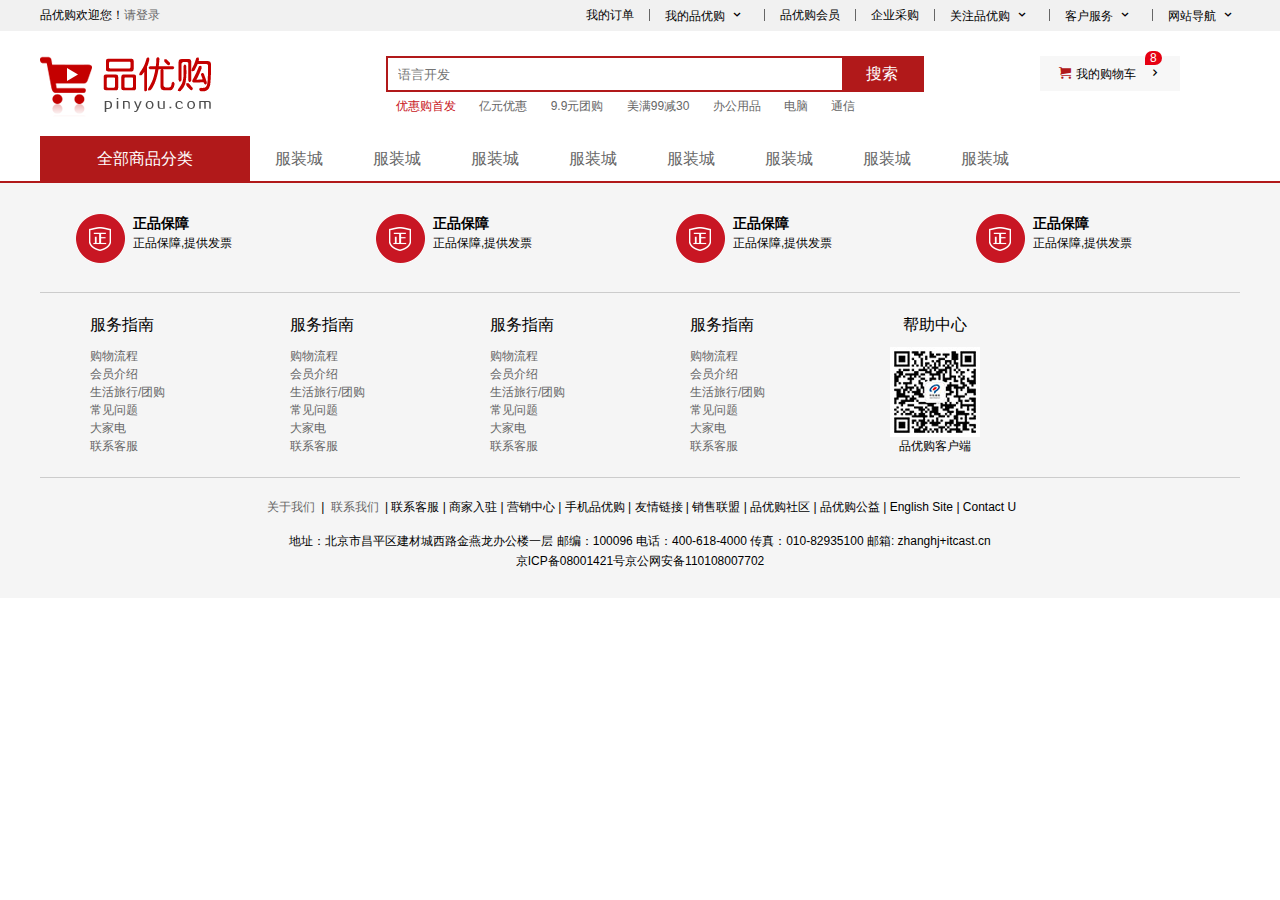
==== shopping/index.html @ 2f172501 "init" ====
<!DOCTYPE html>
<html lang="en">

<head>
    <meta charset="UTF-8">
    <meta http-equiv="X-UA-Compatible" content="IE=edge">
    <meta name="viewport" content="width=device-width, initial-scale=1.0">
    <title>品优购商城-综合网购首选-正品低价、品质保障、配送及时、轻松购物！</title>
    <meta name="description"
        content="品优购商城-专业的综合网上购物商城,销售家电、数码通讯、电脑、家居百货、服装服饰、母婴、图书、食品等数万个品牌优质商品.便捷、诚信的服务，为您提供愉悦的网上购物体验!">
    <meta name="keywords" content="网上购物,网上商城,手机,笔记本,电脑,MP3,CD,VCD,DV,相机,数码,配件,手表,存储卡,京东">
    <link rel="shortcut icon" href="favicon.ico">
    <link rel="stylesheet" href="css/base.css">
    <link rel="stylesheet" href="css/common.css">
</head>

<body>
    <!-- 快捷导航模块 start -->
    <section class="shortcut">
        <div class="w">
            <div class="fl">
                <ul>
                    <li>品优购欢迎您！</li>
                    <li>
                        <a href="#">请登录</a>
                    </li>
                </ul>
            </div>
            <div class="fr">
                <ul>
                    <li>我的订单</li>
                    <li></li>
                    <li class="arrow-icon">我的品优购</li>
                    <li></li>
                    <li>品优购会员</li>
                    <li></li>
                    <li>企业采购</li>
                    <li></li>
                    <li class="arrow-icon">关注品优购</li>
                    <li></li>
                    <li class="arrow-icon">客户服务</li>
                    <li></li>
                    <li class="arrow-icon">网站导航</li>
                </ul>
            </div>
        </div>
    </section>
    <!-- 快捷导航模块 end -->
    <!-- header头部模块制作 start -->
    <header class="header w">
        <!-- logo模块 -->
        <div class="logo">
            <h1>
                <a href="index.html" title="品优购商城"></a>
            </h1>
        </div>
        <div class="search">
            <input type="search" name="" id="" placeholder="语言开发">
            <button>搜索</button>
        </div>
        <div class="hotwords">
            <a href="#" class="style_red">优惠购首发</a>
            <a href="#">亿元优惠</a>
            <a href="#">9.9元团购</a>
            <a href="#">美满99减30</a>
            <a href="#">办公用品</a>
            <a href="#">电脑</a>
            <a href="#">通信</a>
        </div>
        <div class="shopcar">我的购物车
            <i class="count">8</i>
        </div>
    </header>
    <!-- header头部模块制作 end -->
    <!-- nav模块制作 start -->
    <div class="nav">
        <div class="w">
            <div class="dropdown">
                <div class="dt">全部商品分类</div>
                <div class="dd">
                    <ul>
                        <li><a href="#">家用电器</a> </li>
                        <li><a href="#">手机</a>、 <a href="#">数码</a>、<a href="#">通信</a> </li>
                        <li><a href="#">电脑、办公</a> </li>
                        <li><a href="#">家居、家具、家装、厨具</a> </li>
                        <li><a href="#">男装、女装、童装、内衣</a> </li>
                        <li><a href="#">个户化妆、清洁用品、宠物</a> </li>
                        <li><a href="#">鞋靴、箱包、珠宝、奢侈品</a> </li>
                        <li><a href="#">运动户外、钟表</a> </li>
                        <li><a href="#">汽车、汽车用品</a> </li>
                        <li><a href="#">母婴、玩具乐器</a> </li>
                        <li><a href="#">食品、酒类、生鲜、特产</a> </li>
                        <li><a href="#">医药保健</a> </li>
                        <li><a href="#">图书、音像、电子书</a> </li>
                        <li><a href="#">彩票、旅行、充值、票务</a> </li>
                        <li><a href="#">理财、众筹、白条、保险</a> </li>
                    </ul>
                </div>
            </div>
            <div class="navitems">
                <ul>
                    <li><a href="#">服装城</a></li>
                    <li><a href="#">服装城</a></li>
                    <li><a href="#">服装城</a></li>
                    <li><a href="#">服装城</a></li>
                    <li><a href="#">服装城</a></li>
                    <li><a href="#">服装城</a></li>
                    <li><a href="#">服装城</a></li>
                    <li><a href="#">服装城</a></li>
                </ul>
            </div>
        </div>
    </div>
    <!-- nav模块制作 end -->

    <!-- 底部模块的制作 start -->
    <footer class="footer">
        <div class="w">
            <div class="mod_service">
                <ul>
                    <li>
                        <h5></h5>
                        <div class="service_txt">
                            <h4>正品保障</h4>
                            <p>正品保障,提供发票</p>
                        </div>
                    </li>
                    <li>
                        <h5></h5>
                        <div class="service_txt">
                            <h4>正品保障</h4>
                            <p>正品保障,提供发票</p>
                        </div>
                    </li>
                    <li>
                        <h5></h5>
                        <div class="service_txt">
                            <h4>正品保障</h4>
                            <p>正品保障,提供发票</p>
                        </div>
                    </li>
                    <li>
                        <h5></h5>
                        <div class="service_txt">
                            <h4>正品保障</h4>
                            <p>正品保障,提供发票</p>
                        </div>
                    </li>
                </ul>
            </div>
            <div class="mod_help">
                <dl>
                    <dt>服务指南</dt>
                    <dd><a href="#">购物流程</a></dd>
                    <dd><a href="#">会员介绍</a></dd>
                    <dd><a href="#">生活旅行/团购</a></dd>
                    <dd><a href="#">常见问题</a></dd>
                    <dd><a href="#">大家电</a></dd>
                    <dd><a href="#">联系客服</a></dd>
                </dl>
                <dl>
                    <dt>服务指南</dt>
                    <dd><a href="#">购物流程</a></dd>
                    <dd><a href="#">会员介绍</a></dd>
                    <dd><a href="#">生活旅行/团购</a></dd>
                    <dd><a href="#">常见问题</a></dd>
                    <dd><a href="#">大家电</a></dd>
                    <dd><a href="#">联系客服</a></dd>
                </dl>
                <dl>
                    <dt>服务指南</dt>
                    <dd><a href="#">购物流程</a></dd>
                    <dd><a href="#">会员介绍</a></dd>
                    <dd><a href="#">生活旅行/团购</a></dd>
                    <dd><a href="#">常见问题</a></dd>
                    <dd><a href="#">大家电</a></dd>
                    <dd><a href="#">联系客服</a></dd>
                </dl>
                <dl>
                    <dt>服务指南</dt>
                    <dd><a href="#">购物流程</a></dd>
                    <dd><a href="#">会员介绍</a></dd>
                    <dd><a href="#">生活旅行/团购</a></dd>
                    <dd><a href="#">常见问题</a></dd>
                    <dd><a href="#">大家电</a></dd>
                    <dd><a href="#">联系客服</a></dd>
                </dl>
                <dl>
                    <dt>帮助中心</dt>
                    <dd>
                        <img src="images/wx_cz.jpg" alt="">品优购客户端
                    </dd>

                </dl>

            </div>
            <div class="mod_copyright">
                <div class="links">
                    <a href="#">关于我们</a> | <a href="#">联系我们</a> | 联系客服 | 商家入驻 | 营销中心 | 手机品优购 | 友情链接 | 销售联盟 | 品优购社区 |
                    品优购公益 | English Site | Contact U
                </div>
                <div class="copyright">
                    地址：北京市昌平区建材城西路金燕龙办公楼一层 邮编：100096 电话：400-618-4000 传真：010-82935100 邮箱: zhanghj+itcast.cn <br>
                    京ICP备08001421号京公网安备110108007702
                </div>
            </div>
        </div>
    </footer>

    <!-- 底部模块的制作 end -->

</body>

</html>
---- shopping/css/base.css ----
* {
    margin: 0px;
    padding: 0;
    box-sizing: border-box;
}

em,
i {
    font-style: normal;
}

li {
    list-style: none;
}

button {
    cursor: pointer;

}

img {
    border: 0;
    vertical-align: middle;
}

a {
    color: #666;
    text-decoration: none;
}

button,
input {
    font-family: Microsoft YaHei, Heiti SC, tahoma, arial, Hiragino Sans GB, "\5B8B\4F53", sans-serif;
    border: 0;
    outline: none;
}

body {
    -webkit-font-smoothing: antialiased;
    background-color: #fff;
    font: 12px/1.5 Microsoft YaHei, Heiti SC, tahoma, arial, Hiragino Sans GB, "\5B8B\4F53", sans-serif;
    ;
}

.hide,
.node {
    display: none;
}

.clearfix:after {
    visibility: hidden;
    clear: both;
    display: block;
    content: ".";
    height: 0
}

.clearfix {
    *zoom: 1
}
---- shopping/css/common.css ----
/* 声明字体图标 这里一定要注意路径的变化 */
@font-face {
    font-family: 'icomoon';
    src: url('../fonts/icomoon.eot?tomleg');
    src: url('../fonts/icomoon.eot?tomleg#iefix') format('embedded-opentype'),
        url('../fonts/icomoon.ttf?tomleg') format('truetype'),
        url('../fonts/icomoon.woff?tomleg') format('woff'),
        url('../fonts/icomoon.svg?tomleg#icomoon') format('svg');
    font-weight: normal;
    font-style: normal;
    font-display: block;
}

/* 版心 */
.w {
    width: 1200px;
    margin: 0 auto;
}

.fl {
    float: left;
}

.fr {
    float: right;
}

.shortcut {
    height: 31px;
    line-height: 31px;
    background-color: #f1f1f1;
}

.shortcut ul li {
    float: left;
}

.shortcut .fr ul li:nth-child(even) {
    width: 1px;
    height: 12px;
    background-color: #666;
    margin: 9px 15px 0;
}

.arrow-icon::after {
    content: "\e91e";
    font-family: 'icomoon';
    margin: 6px;
}

/* 头部制作 */
.header {
    position: relative;
    height: 105px;

}

.logo {
    position: absolute;
    top: 25px;
    width: 171px;
    height: 61px;


}

.logo a {

    display: block;
    width: 171px;
    height: 61px;
    background: url(../images/logo.png) no-repeat;

}

.search {
    position: absolute;
    left: 346px;
    top: 25px;
    width: 538px;
    height: 36px;
    border: 2px solid #b1191a;
}

.search input {
    float: left;
    width: 454px;
    height: 32px;
    padding-left: 10px;
}

.search button {
    float: left;
    width: 80px;
    height: 32px;
    background-color: #b1191a;
    font-size: 16px;
    color: #fff;
}

.hotwords {
    position: absolute;
    top: 66px;
    left: 346px;

}

.hotwords a {
    margin: 0 10px;

}

.style_red {
    color: #c81623;
}

.shopcar {
    position: absolute;
    top: 25px;
    right: 60px;
    width: 140px;
    height: 35px;
    line-height: 35px;
    text-align: center;
    border: 1 solid #dfdfdf;
    background-color: #f7f7f7;


}

.shopcar::before {
    content: '\e93a';
    font-family: 'icomoon';
    margin-right: 5px;
    color: #b1191a;

}

.shopcar::after {
    font-family: 'icomoon';
    content: '\e920';
    margin-left: 10px;
}

.count {
    position: absolute;
    top: -5px;
    left: 105px;
    height: 14px;
    line-height: 14px;
    color: #fff;
    background-color: #e60012;
    padding: 0 5px;
    border-radius: 7px 7px 7px 0;
}

/* nav模块制作 */
.nav {
    height: 47px;
    border-bottom: 2px solid #b1191a;
    /* background-color: pink; */
}

.nav .dropdown {
    float: left;
    width: 210px;
    height: 45px;
    background-color: #b1191a;
}

.nav .navitems {
    float: left;
}

.dropdown .dt {
    width: 100%;
    height: 100%;
    color: #fff;
    text-align: center;
    line-height: 45px;
    font-size: 16px;
}

.dropdown .dd {
    display: none;
    width: 210px;
    height: 465px;
    background-color: #c81623;
    margin-top: 2px;
}

.dropdown .dd ul li {
    position: relative;
    height: 31px;
    line-height: 31px;
    margin-left: 2px;
    padding-left: 10px;
}

.dropdown .dd ul li:hover {
    background-color: #fff;
}

.dropdown .dd ul li:after {
    position: absolute;
    top: 1px;
    right: 10px;
    color: #fff;
    font-family: 'icomoon';
    content: '\e920';
    font-size: 14px;
}

.dropdown .dd ul li a {
    font-size: 14px;
    color: #fff;
}

.dropdown .dd ul li:hover a {
    color: #c81623;
}

.navitems ul li {
    float: left;
}

.navitems ul li a {
    display: block;
    height: 45px;
    line-height: 45px;
    font-size: 16px;
    padding: 0 25px;
}

.footer {
    height: 415px;
    background-color: #f5f5f5;
    padding: 30px;
}

.mod_service {
    height: 80px;
    border-bottom: 1px solid #ccc;
}

.mod_service ul li {
    float: left;
    width: 300px;
    height: 50px;
    padding-left: 35px;
}

.mod_service ul li h5 {
    float: left;
    width: 50px;
    height: 50px;
    background: url(../images/icons.png) no-repeat -252px -2px;
    margin-right: 8px;
}

.service_txt h4 {
    font-size: 14px;
}

.service_txt p {
    font-size: 12px;
}

.mod_help {
    height: 185px;
    border-bottom: 1px solid #ccc;
    padding-top: 20px;
    padding-left: 50px;

}

.mod_help dl {
    float: left;
    width: 200px;
}

.mod_help dl:last-child {
    width: 90px;
    text-align: center;
}

.mod_help dl dt {
    font-size: 16px;
    margin-bottom: 10px;
}

.mod_copyright {
    text-align: center;
    padding-top: 20px;

}

.links {
    margin-bottom: 15px;
}

.links a {
    margin: 0 3px;
}

.copyright {
    line-height: 20px;
}
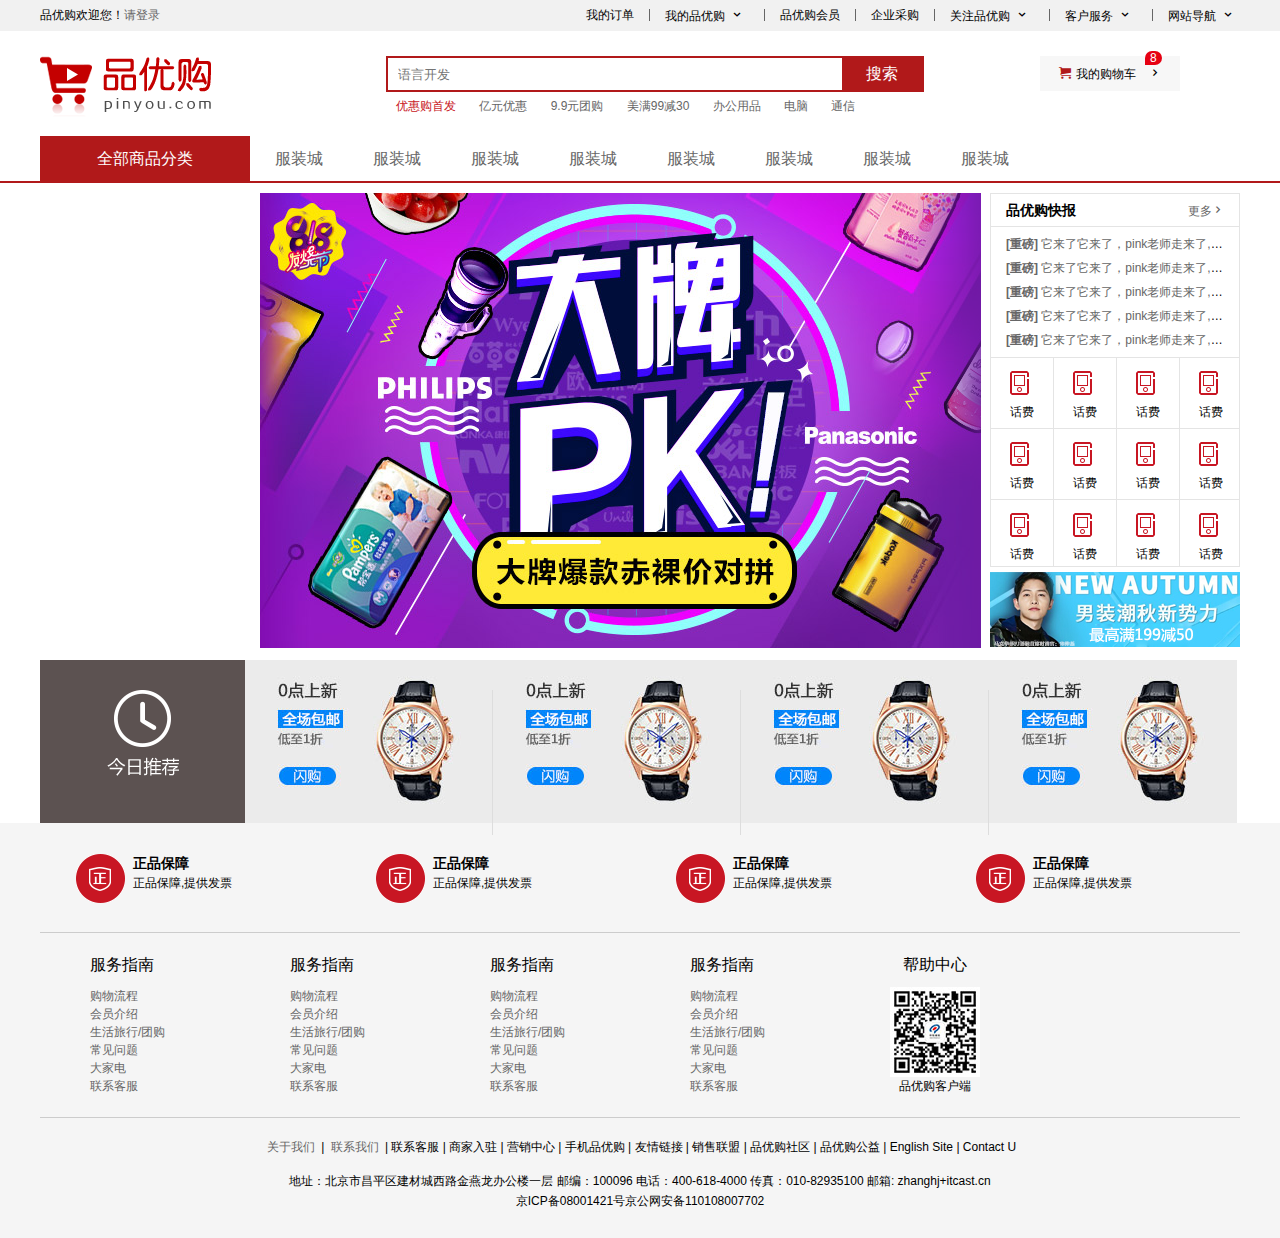
==== commit d182ea3e: "增加推荐模块" ====
--- a/shopping/index.html
+++ b/shopping/index.html
@@ -12,6 +12,7 @@
     <link rel="shortcut icon" href="favicon.ico">
     <link rel="stylesheet" href="css/base.css">
     <link rel="stylesheet" href="css/common.css">
+    <link rel="stylesheet" href="css/index.css">
 </head>
 
 <body>
@@ -112,7 +113,102 @@
         </div>
     </div>
     <!-- nav模块制作 end -->
-
+    <!-- 首页专有模块 start-->
+    <div class="w">
+        <div class="main">
+            <div class="focus">
+                <ul>
+                    <li>
+                        <img src="upload/focus1.png" alt="aaa">
+                    </li>
+                </ul>
+            </div>
+            <div class="newsflash">
+                <div class="news">
+                    <div class="news-hd">
+                        <h5>品优购快报</h5>
+                        <a href="#" class="more">更多</a>
+
+
+                    </div>
+                    <div class="news-bd">
+                        <ul>
+                            <li><a href="#"><strong>[重磅]</strong> 它来了它来了，pink老师走来了, 它是谁？</a></li>
+                            <li><a href="#"><strong>[重磅]</strong> 它来了它来了，pink老师走来了, 它是谁？</a></li>
+                            <li><a href="#"><strong>[重磅]</strong> 它来了它来了，pink老师走来了, 它是谁？</a></li>
+                            <li><a href="#"><strong>[重磅]</strong> 它来了它来了，pink老师走来了, 它是谁？</a></li>
+                            <li><a href="#"><strong>[重磅]</strong> 它来了它来了，pink老师走来了, 它是谁？</a></li>
+                        </ul>
+                    </div>
+                </div>
+                <div class="lifeservice">
+                    <ul>
+                        <li>
+                            <i></i>
+                            <p>话费</p>
+                        </li>
+                        <li>
+                            <i></i>
+                            <p>话费</p>
+
+                        </li>
+                        <li><i></i>
+                            <p>话费</p>
+                        </li>
+                        <li><i></i>
+                            <p>话费</p>
+                        </li>
+                        <li><i></i>
+                            <p>话费</p>
+                        </li>
+                        <li><i></i>
+                            <p>话费</p>
+                        </li>
+                        <li><i></i>
+                            <p>话费</p>
+                        </li>
+                        <li><i></i>
+                            <p>话费</p>
+                        </li>
+                        <li><i></i>
+                            <p>话费</p>
+                        </li>
+                        <li><i></i>
+                            <p>话费</p>
+                        </li>
+                        <li><i></i>
+                            <p>话费</p>
+                        </li>
+                        <li><i></i>
+                            <p>话费</p>
+                        </li>
+                    </ul>
+                </div>
+                <div class="bargain">
+                    <img src="upload/bargain.png" alt="">
+                </div>
+            </div>
+        </div>
+    </div>
+    <!-- 首页专有模块 end -->
+    <!-- 推荐模块 start -->
+    <div class="w recom">
+        <div class="recom_hd">
+            <img src="images/recom.png" alt="">
+        </div>
+        <div class="recom_bd">
+            <ul>
+                <li><img src="upload/recom_03.jpg" alt=""></li>
+                <li><img src="upload/recom_03.jpg" alt=""></li>
+                <li><img src="upload/recom_03.jpg" alt=""></li>
+                <li><img src="upload/recom_03.jpg" alt=""></li>
+            </ul>
+        </div>
+
+    </div>
+    <!-- 推荐模块end -->
+    <!-- 楼层区域制作 start  -->
+    <!-- 楼层区域制作end  -->
     <!-- 底部模块的制作 start -->
     <footer class="footer">
         <div class="w">
--- a/shopping/css/index.css
+++ b/shopping/css/index.css
@@ -0,0 +1,134 @@
+.main {
+    width: 980px;
+    height: 455px;
+    margin-left: 220px;
+    margin-top: 10px;
+    /* background-color: pink; */
+}
+
+.focus {
+    float: left;
+    width: 721px;
+    height: 455px;
+    /* background-color: purple; */
+}
+
+.newsflash {
+    float: right;
+    width: 250px;
+    height: 455px;
+
+}
+
+.news {
+    height: 165px;
+    border: 1px solid #e4e4e4;
+    /* background-color: blue; */
+}
+
+.news-hd {
+    height: 33px;
+    line-height: 33px;
+    border-bottom: 1px solid #e4e4e4;
+    padding: 0 15px;
+}
+
+.news-hd h5 {
+    float: left;
+    font-size: 14px;
+}
+
+.news-hd .more {
+    float: right;
+}
+
+.news-hd .more::after {
+    font-family: 'icomoon';
+    content: '\e920';
+}
+
+.news-bd {
+    padding: 5px 15px 0;
+}
+
+.news-bd ul li {
+    height: 24px;
+    line-height: 24px;
+    overflow: hidden;
+    white-space: nowrap;
+    text-overflow: ellipsis;
+}
+
+
+.lifeservice {
+    overflow: hidden;
+    height: 209px;
+    border: 1px solid #e4e4e4;
+    border-top: 0px;
+}
+
+.lifeservice ul {
+    width: 252px;
+}
+
+.lifeservice ul li {
+    float: left;
+    width: 63px;
+    height: 71px;
+    border-right: 1px solid #e4e4e4;
+    border-bottom: 1px solid #e4e4e4;
+    text-align: center;
+}
+
+.lifeservice ul li i {
+    display: inline-block;
+    width: 24px;
+    height: 28px;
+    margin-top: 12px;
+    background: url(../images/icons.png) no-repeat -19px -15px;
+}
+
+.bargain {
+    margin-top: 5px;
+}
+
+/* 推荐模块 */
+.recom {
+    height: 163px;
+    /* background-color: pink; */
+    margin-top: 12px;
+}
+
+.recom_hd {
+    float: left;
+    height: 163px;
+    width: 205px;
+    background-color: #5c5251;
+    text-align: center;
+    padding-top: 30px;
+}
+
+.recom_bd {
+    float: left;
+}
+
+.recom ul li {
+    position: relative;
+    float: left;
+}
+
+.recom ul li img {
+    width: 248px;
+    height: 163px;
+
+}
+
+.recom_bd ul li:nth-child(-n+3):after {
+    content: '';
+    position: absolute;
+    right: 0;
+    top: 30px;
+    width: 1px;
+    height: 145px;
+    background-color: #ddd;
+}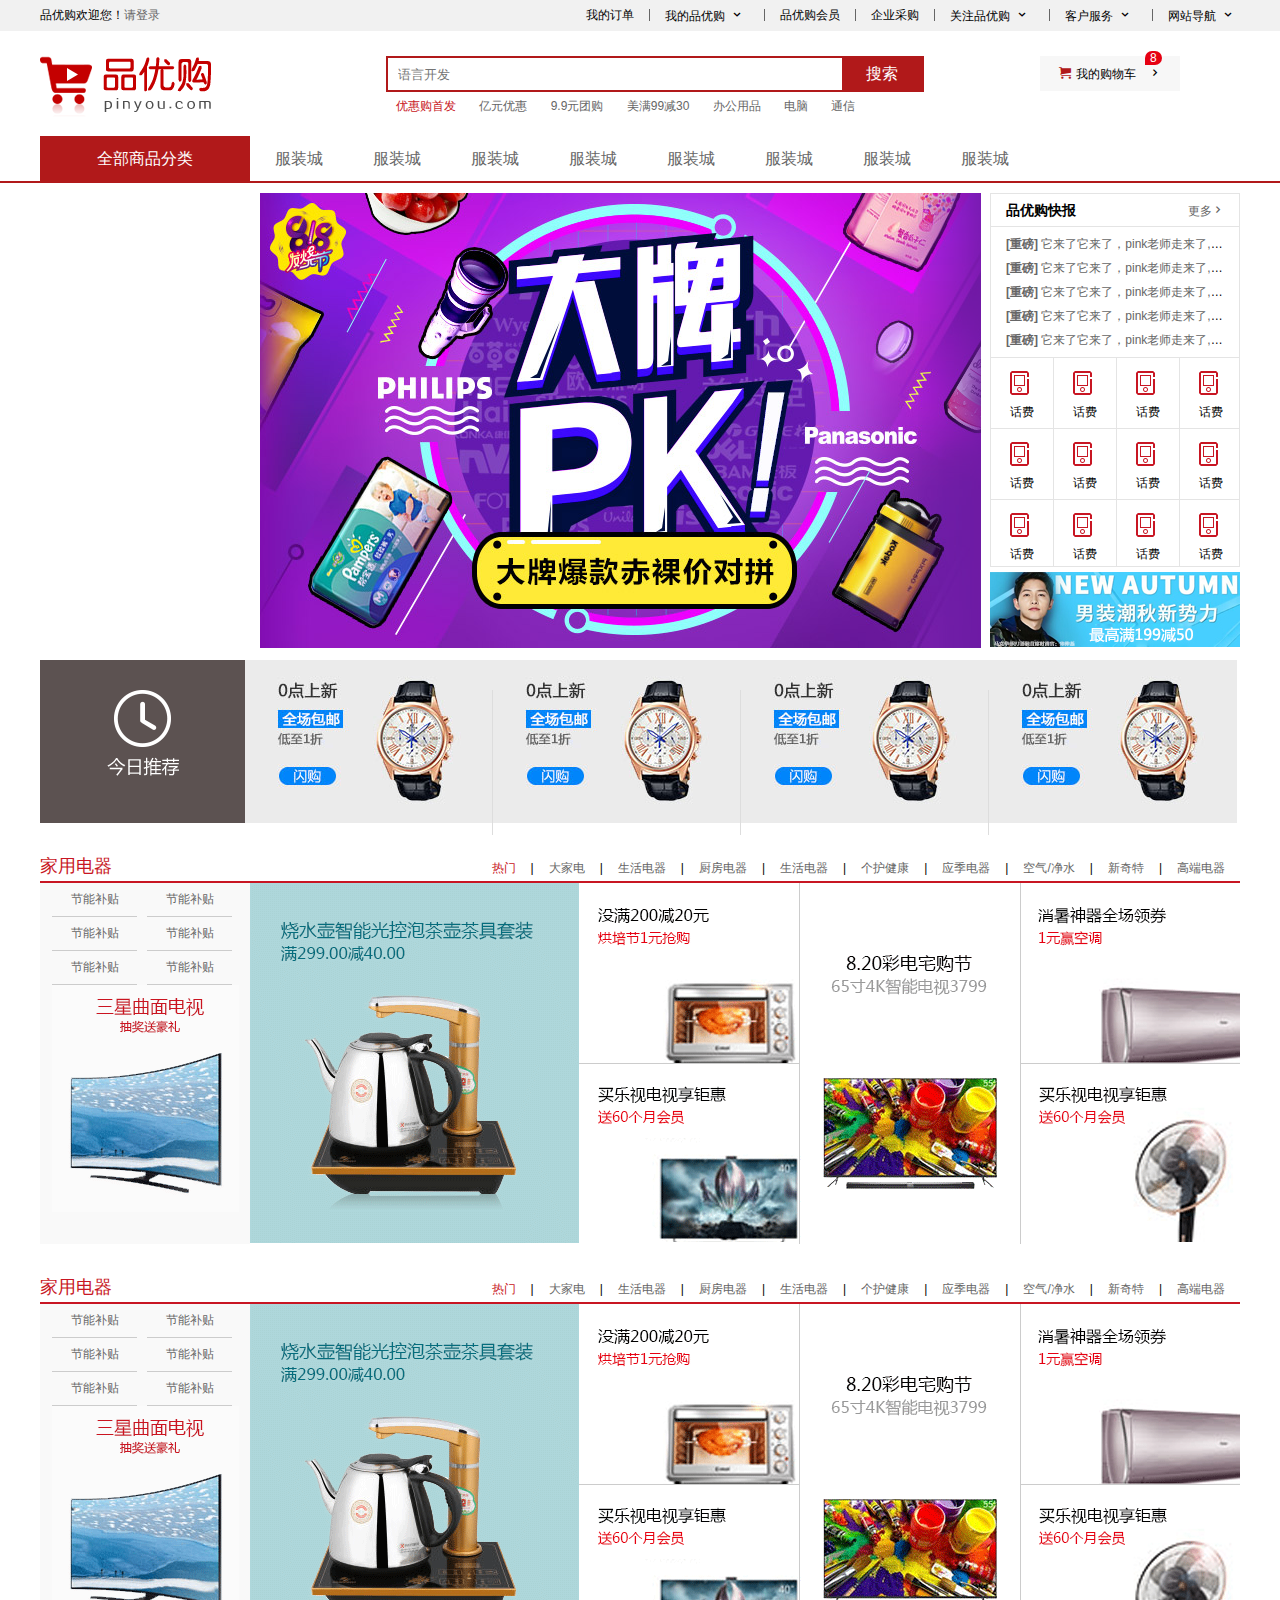
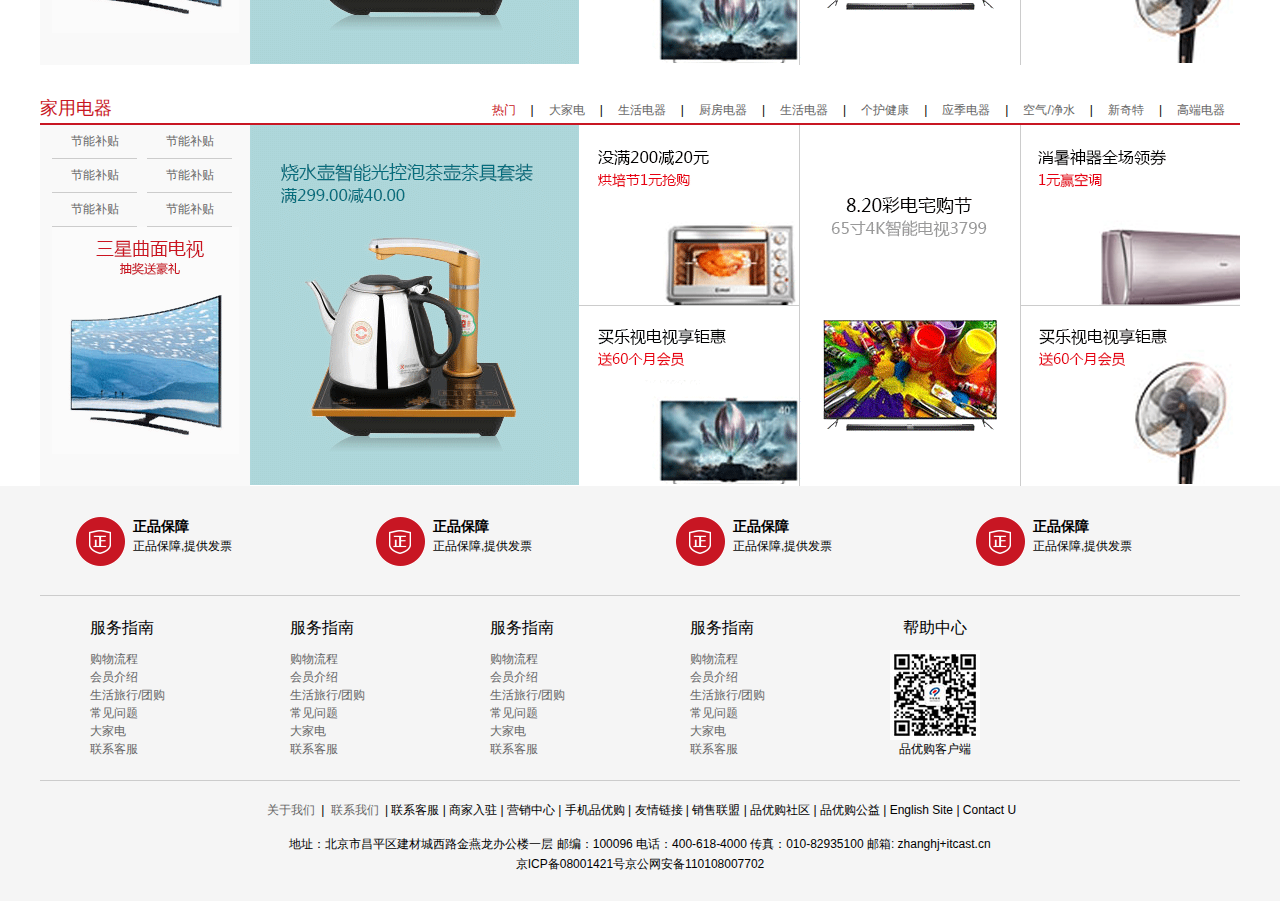
==== commit 378a75ae: "add list register" ====
--- a/shopping/index.html
+++ b/shopping/index.html
@@ -208,6 +208,196 @@
     </div>
     <!-- 推荐模块end -->
     <!-- 楼层区域制作 start  -->
+    <div class="floor">
+        <!-- 1楼家电区 -->
+        <div class="w jiadian">
+            <div class="box_hd">
+                <h3>家用电器</h3>
+                <div class="tab_list">
+                    <ul>
+                        <li>
+                            <a href="#" class="style_red">热门</a>|
+                        </li>
+                        <li>
+                            <a href="#">大家电</a>|
+                        </li>
+                        <li> <a href="#">生活电器</a>|</li>
+                        <li> <a href="#">厨房电器</a>|</li>
+                        <li> <a href="#">生活电器</a>|</li>
+                        <li> <a href="#">个护健康</a>|</li>
+                        <li> <a href="#">应季电器</a>|</li>
+                        <li> <a href="#">空气/净水</a>|</li>
+                        <li> <a href="#">新奇特</a>|</li>
+                        <li> <a href="#"> 高端电器</a></li>
+
+                    </ul>
+                </div>
+            </div>
+            <div class="box_bd">
+                <div class="tab_content">
+                    <div class="tab_list_item">
+                        <div class="col_210">
+                            <ul>
+                                <li><a href="#">节能补贴</a></li>
+                                <li><a href="#">节能补贴</a></li>
+                                <li><a href="#">节能补贴</a></li>
+                                <li><a href="#">节能补贴</a></li>
+                                <li><a href="#">节能补贴</a></li>
+                                <li><a href="#">节能补贴</a></li>
+                            </ul>
+                            <a href="#">
+                                <img src="upload/floor-1-1.png" alt="">
+                            </a>
+
+                        </div>
+                        <div class="col_329">
+                            <a href="#">
+                                <img src="upload/floor-1-b01.png" alt="">
+                            </a>
+                        </div>
+                        <div class="col_221">
+                            <a href="#" class="bb"> <img src="upload/floor-1-2.png" alt=""></a>
+                            <a href="#"> <img src="upload/floor-1-3.png" alt=""></a>
+                        </div>
+                        <div class="col_221">
+                            <a href="#"><img src="upload/floor-1-4.png" alt=""></a>
+                        </div>
+
+                        <div class="col_219">
+                            <a href="#" class="bb"> <img src="upload/floor-1-5.png" alt=""></a>
+                            <a href="#"> <img src="upload/floor-1-6.png" alt=""></a>
+                        </div>
+                    </div>
+                </div>
+            </div>
+        </div>
+        <!-- 1楼家电区 -->
+        <div class="w jiadian">
+            <div class="box_hd">
+                <h3>家用电器</h3>
+                <div class="tab_list">
+                    <ul>
+                        <li>
+                            <a href="#" class="style_red">热门</a>|
+                        </li>
+                        <li>
+                            <a href="#">大家电</a>|
+                        </li>
+                        <li> <a href="#">生活电器</a>|</li>
+                        <li> <a href="#">厨房电器</a>|</li>
+                        <li> <a href="#">生活电器</a>|</li>
+                        <li> <a href="#">个护健康</a>|</li>
+                        <li> <a href="#">应季电器</a>|</li>
+                        <li> <a href="#">空气/净水</a>|</li>
+                        <li> <a href="#">新奇特</a>|</li>
+                        <li> <a href="#"> 高端电器</a></li>
+
+                    </ul>
+                </div>
+            </div>
+            <div class="box_bd">
+                <div class="tab_content">
+                    <div class="tab_list_item">
+                        <div class="col_210">
+                            <ul>
+                                <li><a href="#">节能补贴</a></li>
+                                <li><a href="#">节能补贴</a></li>
+                                <li><a href="#">节能补贴</a></li>
+                                <li><a href="#">节能补贴</a></li>
+                                <li><a href="#">节能补贴</a></li>
+                                <li><a href="#">节能补贴</a></li>
+                            </ul>
+                            <a href="#">
+                                <img src="upload/floor-1-1.png" alt="">
+                            </a>
+
+                        </div>
+                        <div class="col_329">
+                            <a href="#">
+                                <img src="upload/floor-1-b01.png" alt="">
+                            </a>
+                        </div>
+                        <div class="col_221">
+                            <a href="#" class="bb"> <img src="upload/floor-1-2.png" alt=""></a>
+                            <a href="#"> <img src="upload/floor-1-3.png" alt=""></a>
+                        </div>
+                        <div class="col_221">
+                            <a href="#"><img src="upload/floor-1-4.png" alt=""></a>
+                        </div>
+
+                        <div class="col_219">
+                            <a href="#" class="bb"> <img src="upload/floor-1-5.png" alt=""></a>
+                            <a href="#"> <img src="upload/floor-1-6.png" alt=""></a>
+                        </div>
+                    </div>
+                </div>
+            </div>
+        </div>
+        <!-- 1楼家电区 -->
+        <div class="w jiadian">
+            <div class="box_hd">
+                <h3>家用电器</h3>
+                <div class="tab_list">
+                    <ul>
+                        <li>
+                            <a href="#" class="style_red">热门</a>|
+                        </li>
+                        <li>
+                            <a href="#">大家电</a>|
+                        </li>
+                        <li> <a href="#">生活电器</a>|</li>
+                        <li> <a href="#">厨房电器</a>|</li>
+                        <li> <a href="#">生活电器</a>|</li>
+                        <li> <a href="#">个护健康</a>|</li>
+                        <li> <a href="#">应季电器</a>|</li>
+                        <li> <a href="#">空气/净水</a>|</li>
+                        <li> <a href="#">新奇特</a>|</li>
+                        <li> <a href="#"> 高端电器</a></li>
+
+                    </ul>
+                </div>
+            </div>
+            <div class="box_bd">
+                <div class="tab_content">
+                    <div class="tab_list_item">
+                        <div class="col_210">
+                            <ul>
+                                <li><a href="#">节能补贴</a></li>
+                                <li><a href="#">节能补贴</a></li>
+                                <li><a href="#">节能补贴</a></li>
+                                <li><a href="#">节能补贴</a></li>
+                                <li><a href="#">节能补贴</a></li>
+                                <li><a href="#">节能补贴</a></li>
+                            </ul>
+                            <a href="#">
+                                <img src="upload/floor-1-1.png" alt="">
+                            </a>
+
+                        </div>
+                        <div class="col_329">
+                            <a href="#">
+                                <img src="upload/floor-1-b01.png" alt="">
+                            </a>
+                        </div>
+                        <div class="col_221">
+                            <a href="#" class="bb"> <img src="upload/floor-1-2.png" alt=""></a>
+                            <a href="#"> <img src="upload/floor-1-3.png" alt=""></a>
+                        </div>
+                        <div class="col_221">
+                            <a href="#"><img src="upload/floor-1-4.png" alt=""></a>
+                        </div>
+
+                        <div class="col_219">
+                            <a href="#" class="bb"> <img src="upload/floor-1-5.png" alt=""></a>
+                            <a href="#"> <img src="upload/floor-1-6.png" alt=""></a>
+                        </div>
+                    </div>
+                </div>
+            </div>
+        </div>
+    </div>
+
+    </div>
     <!-- 楼层区域制作end  -->
     <!-- 底部模块的制作 start -->
     <footer class="footer">
--- a/shopping/css/index.css
+++ b/shopping/css/index.css
@@ -131,4 +131,90 @@
     width: 1px;
     height: 145px;
     background-color: #ddd;
+}
+
+/* 家用电器 */
+
+.box_hd {
+    height: 30px;
+    border-bottom: 2px solid #c81623;
+    /* background-color: pink; */
+}
+
+.box_hd h3 {
+    float: left;
+    font-size: 18px;
+    color: #c81623;
+    font-weight: 400;
+}
+
+.tab_list {
+    float: right;
+    line-height: 30px;
+
+}
+
+.tab_list ul li {
+    float: left;
+}
+
+.tab_list ul li a {
+    margin: 0 15px;
+}
+
+.floor .w {
+    margin-top: 30px;
+
+}
+
+.box_bd {
+    height: 361px;
+    /* background-color: skyblue; */
+}
+
+.tab_list_item>div {
+    float: left;
+    height: 361px;
+}
+
+.col_210 {
+    width: 210px;
+    background-color: #f9f9f9;
+    text-align: center;
+}
+
+.col_210 ul li {
+    float: left;
+    width: 85px;
+    height: 34px;
+    border-bottom: 1px solid #ccc;
+    text-align: center;
+    line-height: 33px;
+    margin-right: 10px;
+}
+
+.col_210 ul {
+    padding-left: 12px;
+
+}
+
+.col_329 {
+    width: 329px;
+
+}
+
+.col_221 {
+    width: 221px;
+    border-right: 1px solid #ccc;
+}
+
+.col_219 {
+    width: 219px;
+
+}
+
+.bb {
+    /* 一般情况下，a如果包含有宽度的盒子，a需要转为块级元素 */
+    display: block;
+    border-bottom: 1px solid #ccc;
 }